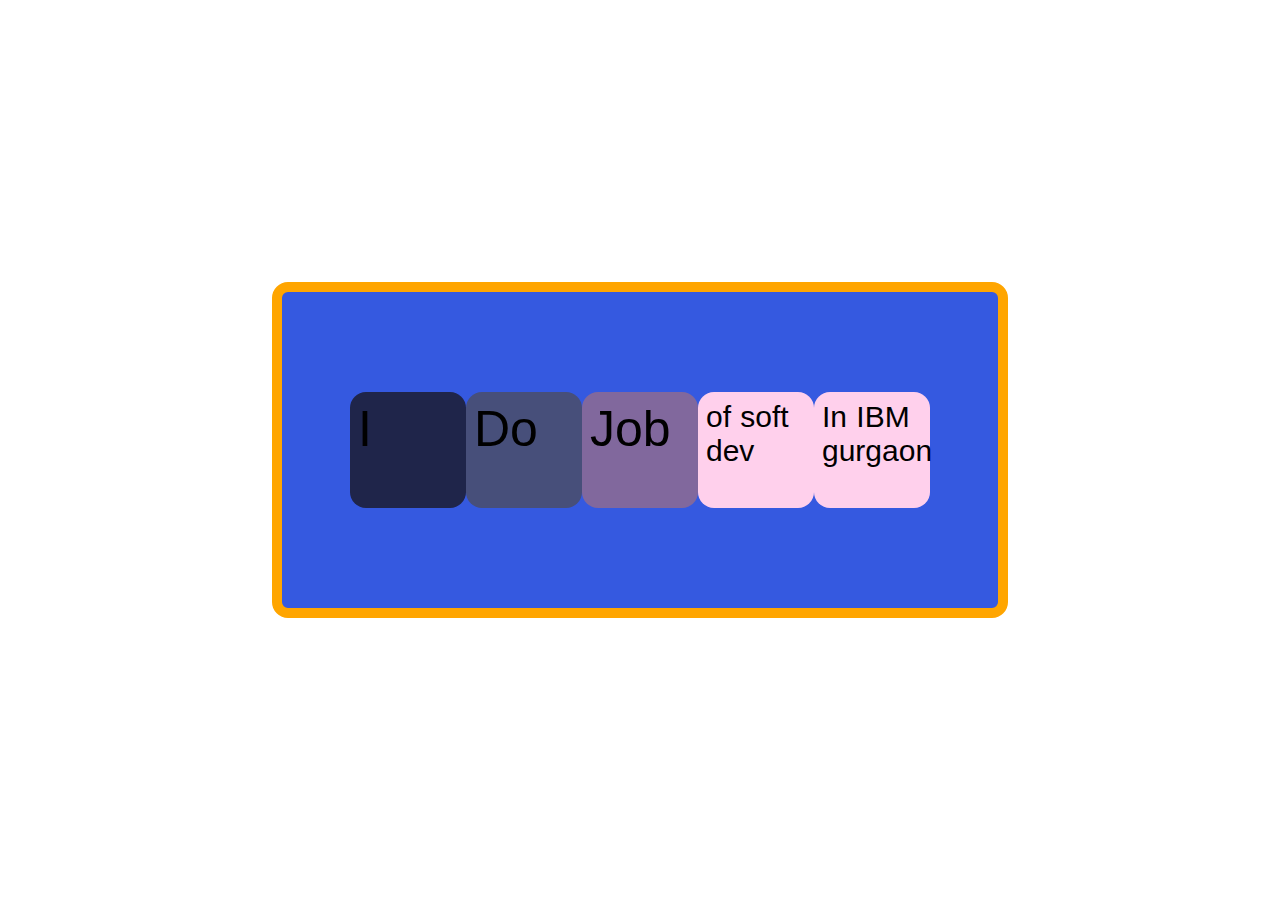
==== HoverBox.html @ b7a32d62 "Add intial fiel" ====
<!DOCTYPE html>
<html lang="en">
<head>
    <meta charset="UTF-8">
    <meta name="viewport" content="width=device-width, initial-scale=1.0">
    <title>Document</title>
    <link rel="stylesheet" href="style.css">
    <style>
        *{
    padding: 0;
    border: 0;   
}
body{
    background-image: url(image.png);
    background-size: cover;
    background-repeat: no-repeat;
}
.container{
    position: absolute;
    top: 50%;
    left: 50%;
    transform: translate(-50%, -50%);
    display: flex;
    height: 300px;
    width: 700px;
    background-color: #3559E0;
    justify-content: center;
    align-items: center;
    border: 24px;
    border: 10px;
    padding: 8px;
    border-style: solid;
    border-color: orange;
    border-radius: 16px;
    background-image: none;
    
    
}
.box1{
    background-color: #F6F5F5;
    height: 100px;
    width: 100px;
    border: 24px;
    padding: 8px;
    border: 10px;
    border-radius: 16px;
    transition: all .5s linear;
  }
  
  .box1:hover {
    background-color: red;
    transform: translate(100%);
  }
.box2{
    background-color: #FFE3CA;
    height:100px;
    width: 100px;
    border: 24px;
    padding: 8px;
    border-radius: 16px;
    transition: all .5s linear;
}

.box2:hover {
    background-color: red;
    transform: translate(100%);
  }

.box3{
    background-color: #EE99C2;
    height: 100px;
    width: 100px;
    border: 24px;
    padding: 8px;
    border-radius: 16px;
    transition: all .5s linear;
}

.box3:hover {
    background-color: red;
    transform: translate(100%);
  }
.box4{
    background-color:#0C359E;
    height: 100px;
    width: 100px;
    border: 24px;
    padding: 8px;
    border-radius: 16px;
    transition: all .5s linear;
}
.box4:hover {
    background-color: red;
    transform: translate(100%);
  }
  .box4{
    background-color:#0C359E;
    height: 100px;
    width: 100px;
    border: 24px;
    padding: 8px;
    border-radius: 16px;
    transition: all .5s linear;
}
.box4:hover {
    background-color: red;
    transform: translate(100%);
  }
  .box5{
    background-color:#7889b3;
    height: 100px;
    width: 100px;
    border: 24px;
    padding: 8px;
    border-radius: 16px;
    transition: all .5s linear;
}
.box5:hover {
    background-color: red;
    transform: translate(100%);
  }


.para{
    position: absolute;
    display: flex;
    justify-content: center;
    word-spacing: 1px;
    z-index: -1;
}

#p1{
    height: 100px;
    width: 100px;
    border: 24px;
    padding: 8px;
    border: 10px;
    border: 24px;
    padding: 8px;
    border-radius: 16px;
    background-color: #1F254A;
    font-size: 50px;
    align-items: center;
}
#p2{
    height: 100px;
    width: 100px;
    border: 24px;
    padding: 8px;
    border: 10px;
    border: 24px;
    padding: 8px;
    border-radius: 16px;
    background-color: #474F7A;
    font-size: 50px;
    align-items: center;
}
#p3{
    height: 100px;
    width: 100px;
    border: 24px;
    padding: 8px;
    border: 10px;
    border: 24px;
    padding: 8px;
    border-radius: 16px;
    background-color: #81689D;
    font-size: 50px;
    align-items: center;
}
#p4{
    height: 100px;
    width: 100px;
    border: 24px;
    padding: 8px;
    border: 10px;
    border: 24px;
    padding: 8px;
    border-radius: 16px;
    background-color: #FFD0EC;
    font-size: 30px;
    align-items: center;
}

/* https://www.freshersvoice.com/ibm-off-campus-drive */


    </style>
</head>
<body><div class="container">
    <div class="para"><div id="p1">I </div>
    <div id="p2">Do</div>
    <div id="p3">Job</div>
    <div id="p4">of soft dev</div>
    <div id="p4">In IBM gurgaon</div>
    </p>
</body></div>
    
</html>
---- style.css ----
*{
    padding: 0;
    border: 0;
    font-family: Arial, Helvetica, sans-serif;
    
}
body{
    background-image: url(image.jpg);
    background-size: cover;
}

.navbar{
  position: absolute; 
  height: 500px;
  width: 200px;
  background-color: transparent;
  border: 24px;
  border: 10px;
  padding: 8px;
  border-style: solid;
  border-color: rgba(55, 0, 255, 0.527);
  border-radius: 16px;
  background-image: none; 
  transform: translate(-110%);
  transition: all .3s linear;  
}
#checkbox{
  display: none;
  cursor: pointer;
}

#checkbox:checked ~ label.hamburger {
  display: none;
}


#checkbox:checked ~ .navbar {
  transform: translate(0%);
}

.hamburger {
  display: block;
  cursor: pointer;
  position: absolute;
}

.hamburger1{
  display: block;
  cursor: pointer;
  position: relative;
  height: 20px;
  width: 20px;
  right: 0%;

}


a{
  text-decoration: none;
  background-color: transparent;
  height: 50px;
  width: 150px;
  border: 2px;
  padding: 8px;
  border: 2px;
  border-radius: 16px;
  transition: all .5s linear;
  font-size: large;
  color: aliceblue;
}

li{
  text-decoration: none;
  border-style: solid;
  border-color: rgba(80, 66, 133, 0.527);
  border-width:2px;
  padding: 10px;
  margin: 20px;
  border-radius: 24px;
  list-style-type: none;

}

.list{
  background-color: transparent;
  height: 20px;
  width: 20px;
  border: 2px;
  padding: 8px;
  border-style: solid;
  transition: all .5s linear;
  margin: 10px;
  font-size: large;
  color: aliceblue;
  display: flex;
  flex-direction: row;
}

/* a{
text-decoration: none;
position: relative;
height: 20px;
width: 20px;
color: aliceblue;
margin: 20px;
border: 24px;
padding:8px;
border-radius: 16px;

} */





/*
.navbar{
    position: absolute;
    left: -15%;
    height: 500px;
    width: 200px;
    background-color: transparent;
    border: 24px;
    border: 10px;
    padding: 8px;
    border-style: solid;
    border-color: rgba(55, 0, 255, 0.527);
    border-radius: 16px;
    background-image: none; 
    transition: all .5s linear;  
}
.navbar:hover{
    transform: translate(90%);
}

/* medium 

.box{
    background-color: transparent;
    height: 50px;
    width: 150px;
    border: 2px;
    padding: 8px;
    border: 2px;
    border-radius: 16px;
    transition: all .5s linear;
    margin: 10px;
    
  }
  
  .box:hover{
    background-color:rgba(80, 3, 223, 0.678);
    border-color: green;
  }

  hr{
    height: 2px;
    background-color: black;
  }

  button{
    background-color: transparent;
    height: 50px;
    width: 150px;
    border: 2px;
    padding: 8px;
    border: 2px;
    border-radius: 16px;
    transition: all .5s linear;
    font-size: large;
    color: aliceblue;
    
  }

  /* navbar bottom 
.social{
    position: absolute;
    bottom:0px;
    right:50px;
   background-color: transparent;
}

.button{
    background-color: transparent;
    height: 20px;
    width: 20px;
    border: 2px;
    padding: 8px;
    border-style: solid;
    transition: all .5s linear;
    margin: 10px;
    font-size: large;
    color: aliceblue;
  }

} */ 
/* Hide the checkbox */
#toggle {
  display: none;
}

/* Style the label (hamburger icon) */
.hamburger {
  display: block;
  cursor: pointer;
}

/* Style the navbar */
nav {
  background-color: #333;
  padding: 10px;
  transition: transform 0.3s ease;
  transform: translateX(-100%);
  position: absolute;
  top: 0;
  left: 0;
  width: 200px;
  height: 100%;
}

/* Show the navbar when checkbox is checked */
#toggle:checked ~ label.hamburger {
  display: none; /* Hide the hamburger button */
}

#toggle:checked ~ nav {
  transform: translateX(0);
}

/* Additional styles for navbar links */
nav ul {
  list-style-type: none;
  margin: 0;
  padding: 0;
}

nav ul li {
  display: block;
  margin-bottom: 10px;
}

nav ul li a {
  color: #fff;
  text-decoration: none;
}

nav ul li a:hover {
  text-decoration: underline;
}
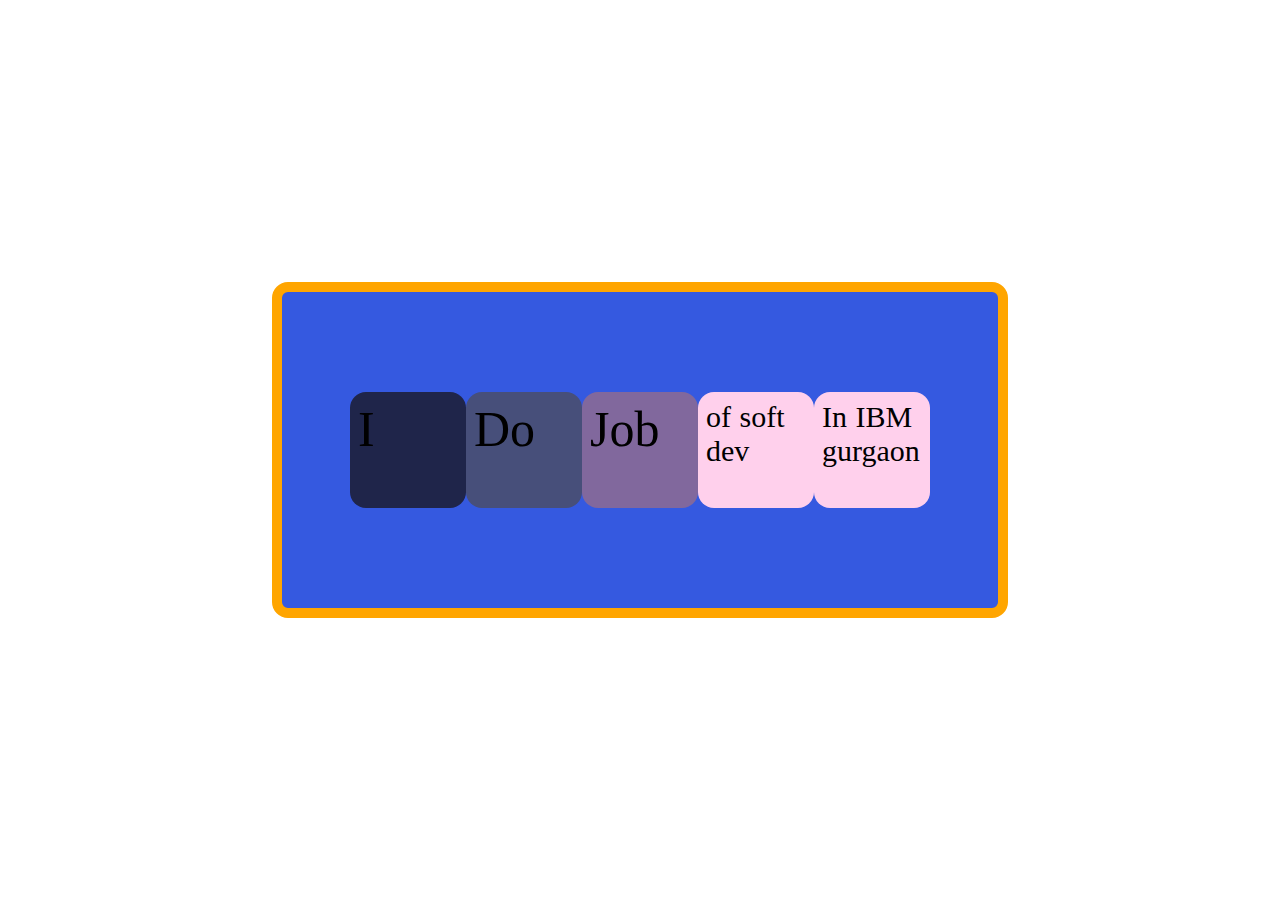
==== commit 59aea656: "Adding the Featuers1branch" ====
--- a/HoverBox.html
+++ b/HoverBox.html
@@ -4,7 +4,7 @@
     <meta charset="UTF-8">
     <meta name="viewport" content="width=device-width, initial-scale=1.0">
     <title>Document</title>
-    <link rel="stylesheet" href="style.css">
+  
     <style>
         *{
     padding: 0;
@@ -33,8 +33,6 @@
     border-color: orange;
     border-radius: 16px;
     background-image: none;
-    
-    
 }
 .box1{
     background-color: #F6F5F5;
@@ -47,9 +45,9 @@
     transition: all .5s linear;
   }
   
-  .box1:hover {
+.box1:hover {
     background-color: red;
-    transform: translate(100%);
+    transform: translatex(100%);
   }
 .box2{
     background-color: #FFE3CA;
@@ -182,9 +180,6 @@
     align-items: center;
 }
 
-/* https://www.freshersvoice.com/ibm-off-campus-drive */
-
-
     </style>
 </head>
 <body><div class="container">
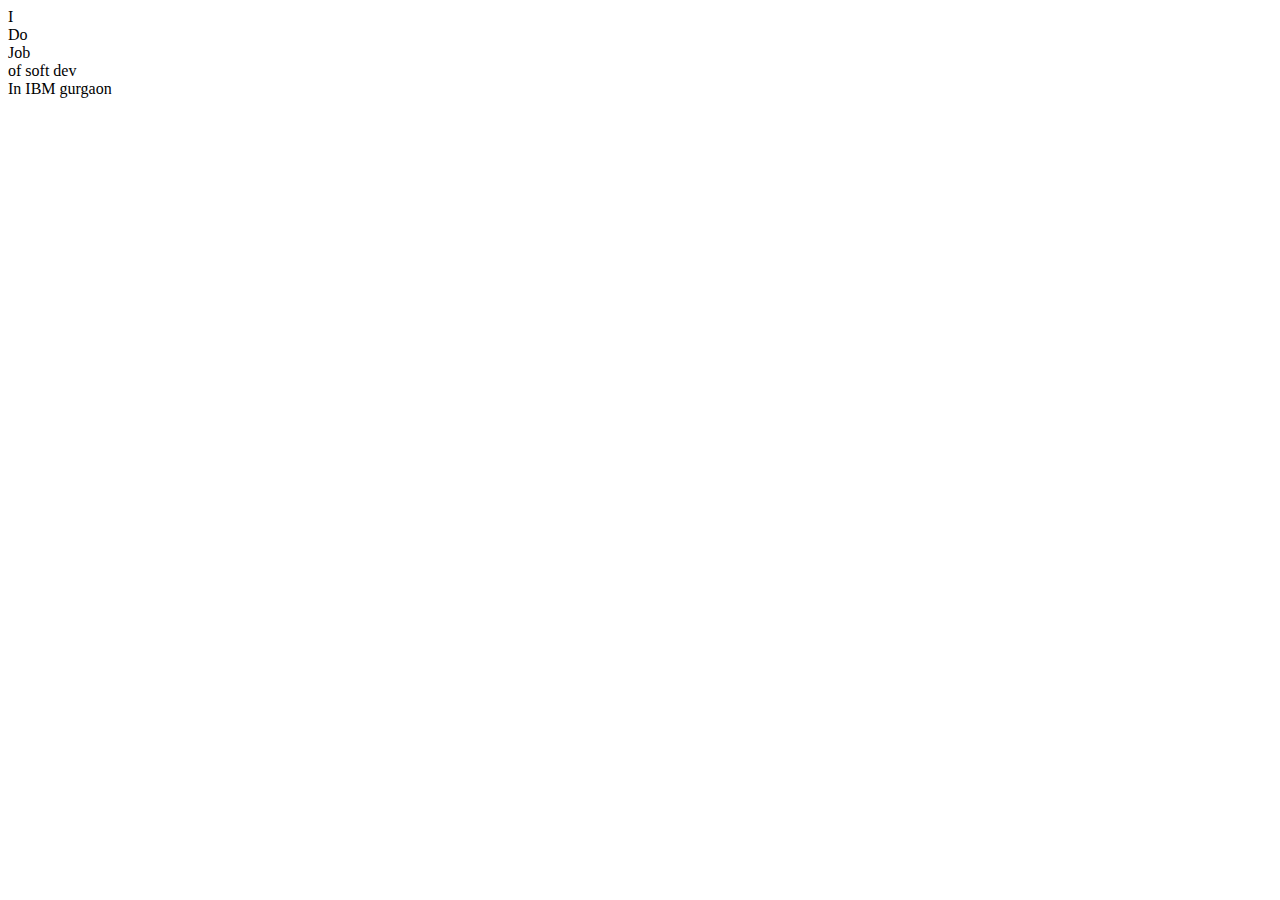
==== commit fa72ddce: "linking css of hoverbox" ====
--- a/HoverBox.html
+++ b/HoverBox.html
@@ -4,191 +4,15 @@
     <meta charset="UTF-8">
     <meta name="viewport" content="width=device-width, initial-scale=1.0">
     <title>Document</title>
-  
-    <style>
-        *{
-    padding: 0;
-    border: 0;   
-}
-body{
-    background-image: url(image.png);
-    background-size: cover;
-    background-repeat: no-repeat;
-}
-.container{
-    position: absolute;
-    top: 50%;
-    left: 50%;
-    transform: translate(-50%, -50%);
-    display: flex;
-    height: 300px;
-    width: 700px;
-    background-color: #3559E0;
-    justify-content: center;
-    align-items: center;
-    border: 24px;
-    border: 10px;
-    padding: 8px;
-    border-style: solid;
-    border-color: orange;
-    border-radius: 16px;
-    background-image: none;
-}
-.box1{
-    background-color: #F6F5F5;
-    height: 100px;
-    width: 100px;
-    border: 24px;
-    padding: 8px;
-    border: 10px;
-    border-radius: 16px;
-    transition: all .5s linear;
-  }
-  
-.box1:hover {
-    background-color: red;
-    transform: translatex(100%);
-  }
-.box2{
-    background-color: #FFE3CA;
-    height:100px;
-    width: 100px;
-    border: 24px;
-    padding: 8px;
-    border-radius: 16px;
-    transition: all .5s linear;
-}
-
-.box2:hover {
-    background-color: red;
-    transform: translate(100%);
-  }
-
-.box3{
-    background-color: #EE99C2;
-    height: 100px;
-    width: 100px;
-    border: 24px;
-    padding: 8px;
-    border-radius: 16px;
-    transition: all .5s linear;
-}
-
-.box3:hover {
-    background-color: red;
-    transform: translate(100%);
-  }
-.box4{
-    background-color:#0C359E;
-    height: 100px;
-    width: 100px;
-    border: 24px;
-    padding: 8px;
-    border-radius: 16px;
-    transition: all .5s linear;
-}
-.box4:hover {
-    background-color: red;
-    transform: translate(100%);
-  }
-  .box4{
-    background-color:#0C359E;
-    height: 100px;
-    width: 100px;
-    border: 24px;
-    padding: 8px;
-    border-radius: 16px;
-    transition: all .5s linear;
-}
-.box4:hover {
-    background-color: red;
-    transform: translate(100%);
-  }
-  .box5{
-    background-color:#7889b3;
-    height: 100px;
-    width: 100px;
-    border: 24px;
-    padding: 8px;
-    border-radius: 16px;
-    transition: all .5s linear;
-}
-.box5:hover {
-    background-color: red;
-    transform: translate(100%);
-  }
-
-
-.para{
-    position: absolute;
-    display: flex;
-    justify-content: center;
-    word-spacing: 1px;
-    z-index: -1;
-}
-
-#p1{
-    height: 100px;
-    width: 100px;
-    border: 24px;
-    padding: 8px;
-    border: 10px;
-    border: 24px;
-    padding: 8px;
-    border-radius: 16px;
-    background-color: #1F254A;
-    font-size: 50px;
-    align-items: center;
-}
-#p2{
-    height: 100px;
-    width: 100px;
-    border: 24px;
-    padding: 8px;
-    border: 10px;
-    border: 24px;
-    padding: 8px;
-    border-radius: 16px;
-    background-color: #474F7A;
-    font-size: 50px;
-    align-items: center;
-}
-#p3{
-    height: 100px;
-    width: 100px;
-    border: 24px;
-    padding: 8px;
-    border: 10px;
-    border: 24px;
-    padding: 8px;
-    border-radius: 16px;
-    background-color: #81689D;
-    font-size: 50px;
-    align-items: center;
-}
-#p4{
-    height: 100px;
-    width: 100px;
-    border: 24px;
-    padding: 8px;
-    border: 10px;
-    border: 24px;
-    padding: 8px;
-    border-radius: 16px;
-    background-color: #FFD0EC;
-    font-size: 30px;
-    align-items: center;
-}
-
-    </style>
+    <link href="HoverBox.css" rel="stylesheet">
 </head>
 <body><div class="container">
-    <div class="para"><div id="p1">I </div>
-    <div id="p2">Do</div>
-    <div id="p3">Job</div>
-    <div id="p4">of soft dev</div>
-    <div id="p4">In IBM gurgaon</div>
-    </p>
+    <div class="para"><div id="p1" class="box1">I </div>
+    <div id="p2" class="box2">Do</div>
+    <div id="p3" class="box3">Job</div>
+    <div id="p4" class="box4">of soft dev</div>
+    <div id="p4" class="box5">In IBM gurgaon</div>
+    </div>
 </body></div>
     
 </html>